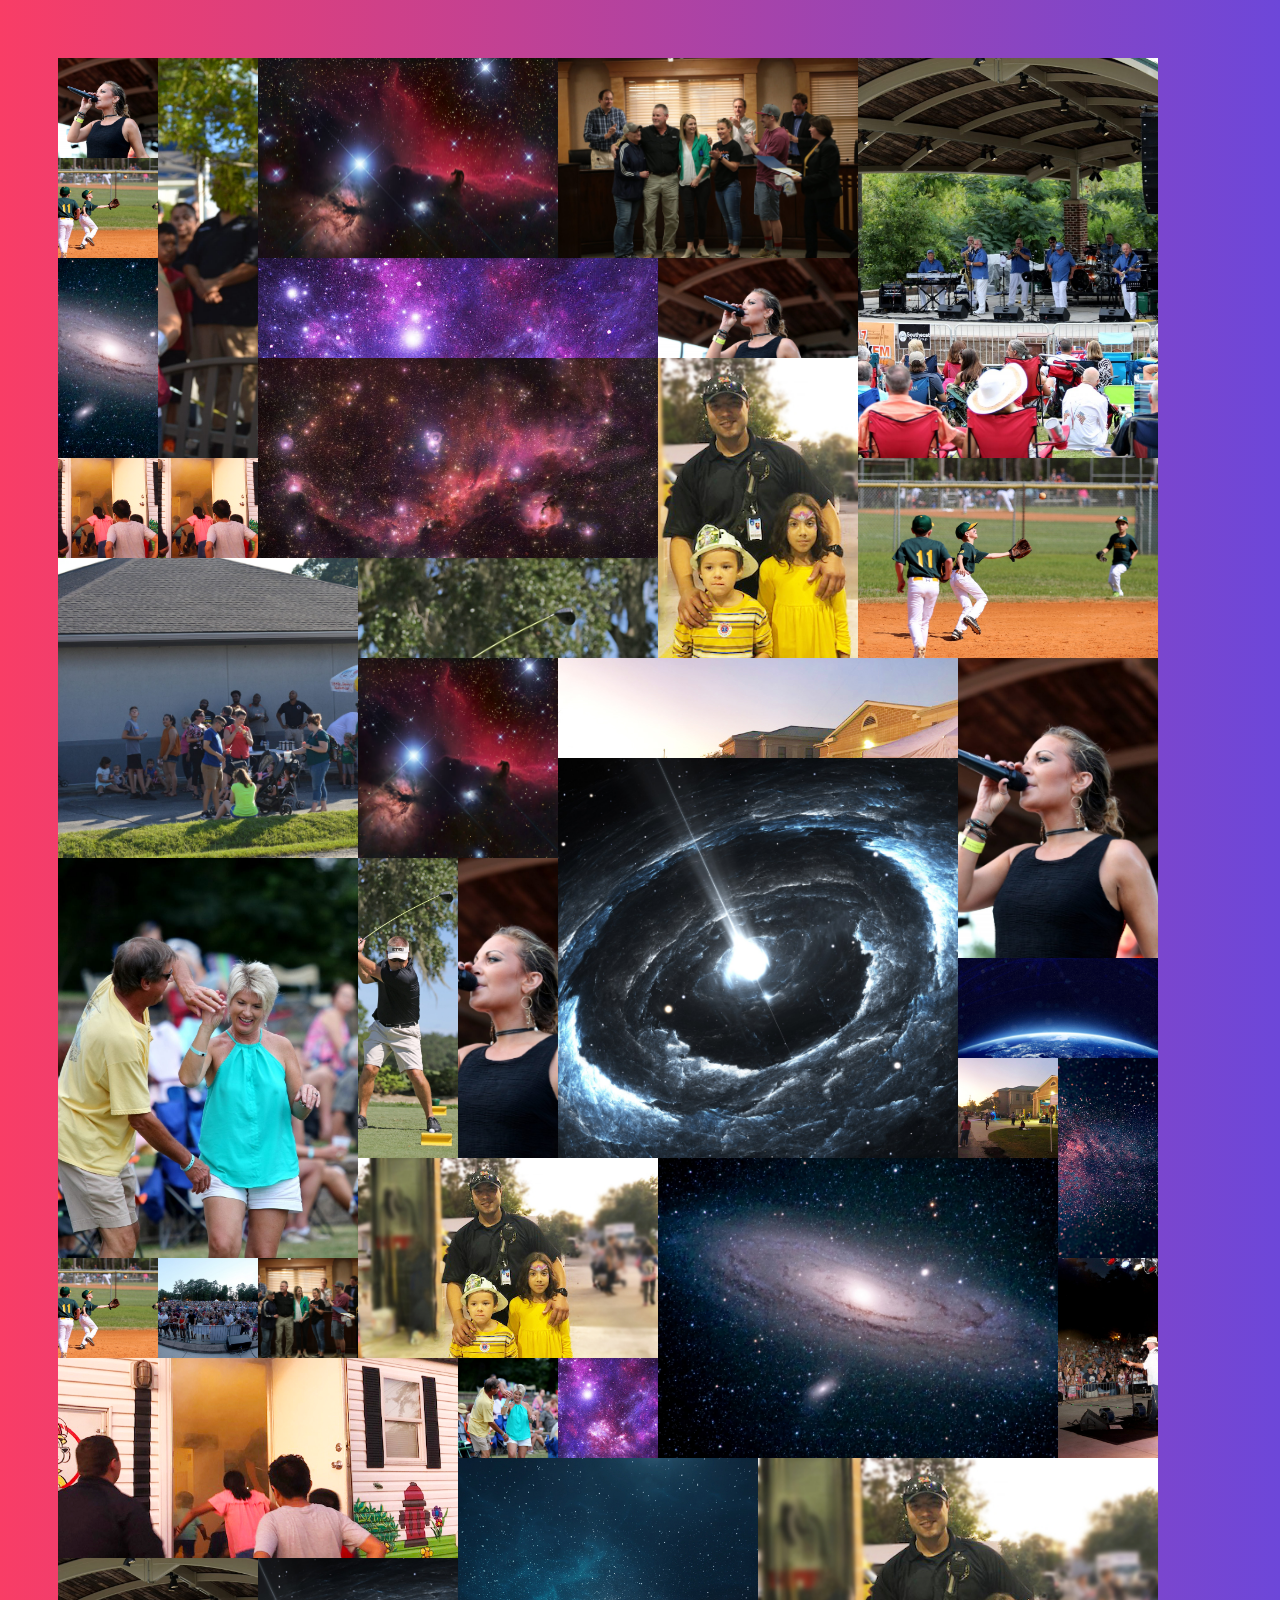
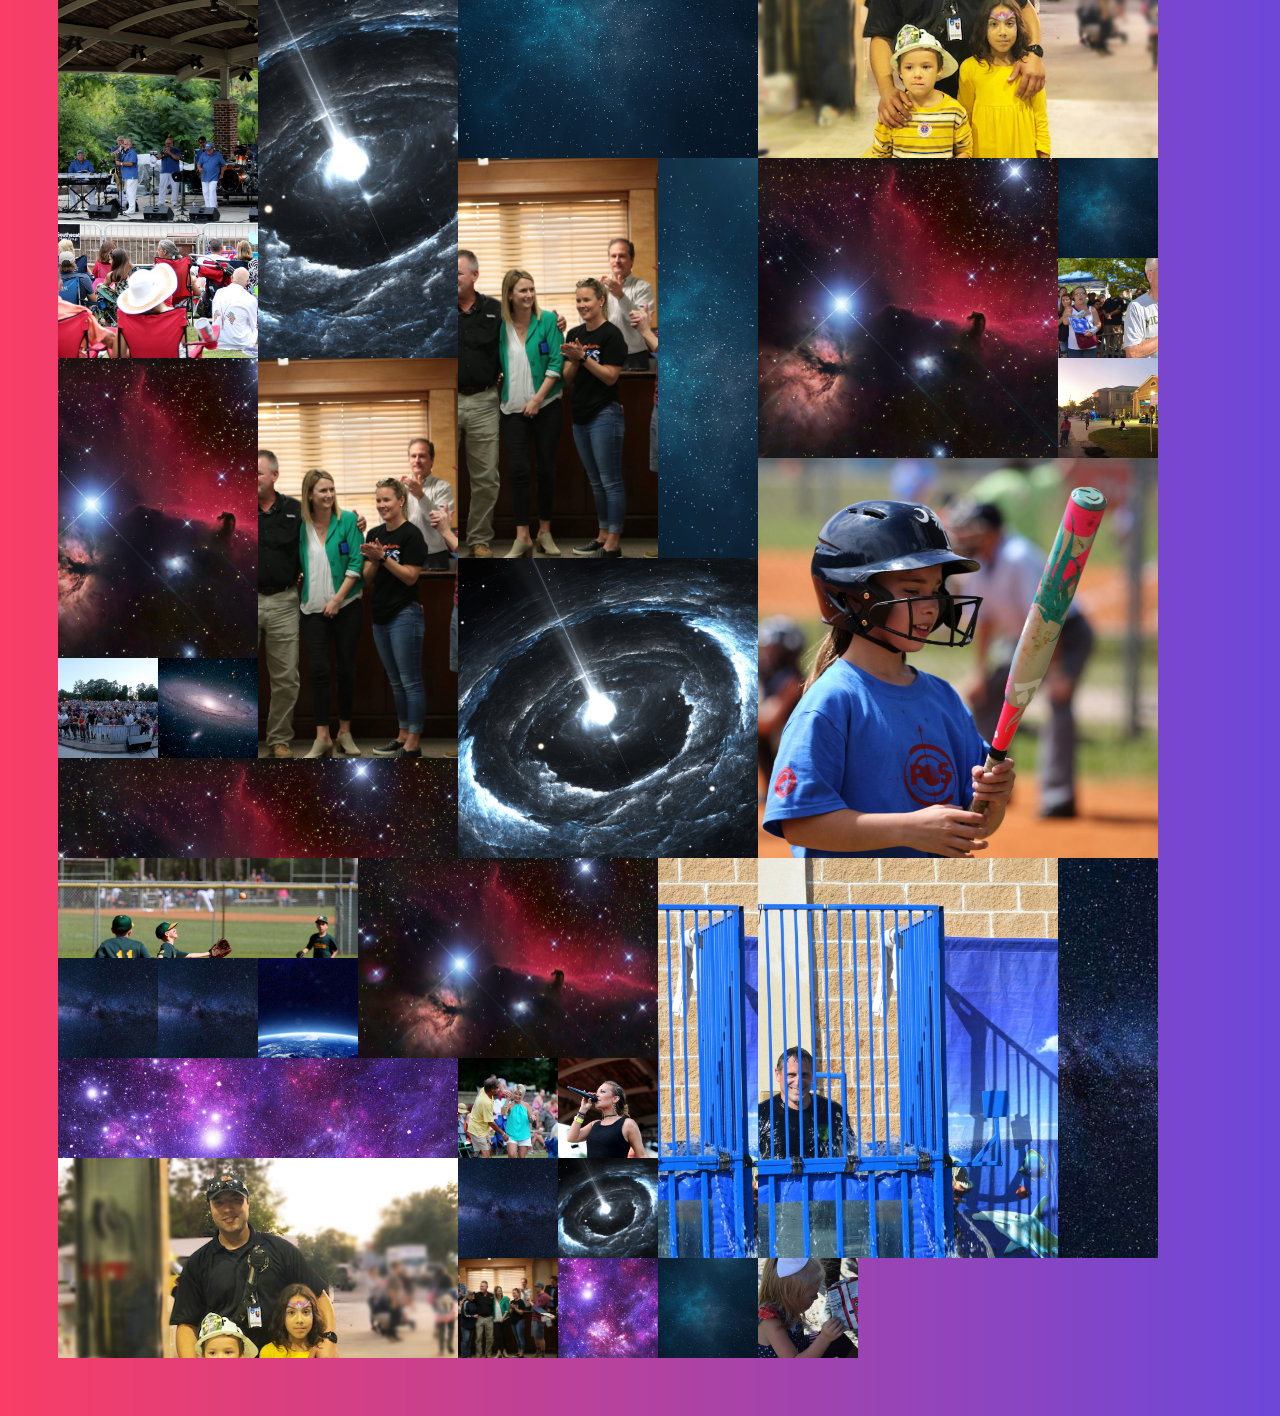
==== index.html @ e87b4d3b "Inital with placeholder images" ====
<!DOCTYPE html>
<html lang="en">

<head>
    <meta charset="UTF-8">
    <meta name="viewport" content="width=device-width, initial-scale=1.0">
    <meta http-equiv="X-UA-Compatible" content="ie=edge">
    <title>CSS Grid Image Gallery!</title>
</head>

<body>

    <div class="overlay">
        <div class="overlay-inner">
            <button class="close">× Close</button>
            <img>
        </div>
    </div>

    <section class="gallery">
    </section>


    <style>
        * {
            box-sizing: border-box;
        }

        body {
            padding: 50px;
            font-family: sans-serif;
            background: linear-gradient(to right, #F93D66, #6D47D9);
        }

        h1,
        h2,
        h3,
        h4,
        h5,
        h6 {
            margin: 0 0 5px 0;
        }

        p {
            margin: 0 0 20px 0;
        }

        .close {
            background: none;
            color: black;
            border: 0;
        }

        .gallery {
            display: grid;
            grid-template-columns: repeat(auto-fill, 100px);
            grid-auto-rows: 100px;
            grid-auto-flow: dense;
        }

        .item {
            display: grid;
            grid-template-columns: 1;
            grid-template-rows: 1;
            overflow: hidden;
        }

        .item img {
            grid-column: 1 / -1;
            grid-row: 1 / -1;
            width: 100%;
            height: 100%;
            object-fit: cover;
        }

        .item__overlay {
            background-color: #ffc60032;
            grid-column: 1 / -1;
            grid-row: 1 / -1;
            position: relative;
            display: grid;
            justify-items: center;
            align-items: center;
            transition: 0.2s;
            transform: translateY(100%);
        }

        .item__overlay button {
            background: none;
            border: 2px solid white;
            color: white;
            text-transform: uppercase;
            background: rgba(0, 0, 0, 0.1);
            padding: 5px;
        }

        .item:hover .item__overlay {
            transform: translateY(0);
        }

        .item.v2 {
            grid-row: span 2;
        }

        .item.v3 {
            grid-row: span 3;
        }

        .item.v4 {
            grid-row: span 4;
        }

        .item.h2 {
            grid-column: span 2;
        }

        .item.h3 {
            grid-column: span 3;
        }

        .item.h4 {
            grid-column: span 4;
        }

        .overlay {
            position: fixed;
            background: rgba(0, 0, 0, 0.7);
            top: 0;
            right: 0;
            bottom: 0;
            left: 0;
            display: none;
            z-index: 2;
        }

        .overlay.open {
            display: grid;
            align-self: center;
            justify-items: center;
        }

        .overlay-inner {
            background: white;
            width: 700px;
            padding: 20px;
        }

        .overlay img {
            width: 100%;
        }
    </style>

    <script>
        const gallery = document.querySelector('.gallery');
        const overlay = document.querySelector('.overlay');
        const overlayImage = overlay.querySelector('img');
        const overlayClose = overlay.querySelector('.close');

        function generateHTML([h, v]) {
            return `
        <div class="item h${h} v${v}">
            <img src="images/${randomNumber(26)}.jpg">
            <div class="item__overlay">
              <button>View →</button>
              </div>
          </div>
      `;
        }

        function randomNumber(limit) {
            return Math.floor(Math.random() * limit) + 1;
        }

        function handleClick(e) {
            const src = e.currentTarget.querySelector('img').src;
            overlayImage.src = src;
            overlay.classList.add('open');
        }


        function close() {
            overlay.classList.remove('open');
        }


        const digits = Array.from({
            length: 50
        }, () => [randomNumber(4), randomNumber(4)]).concat([
            [1, 1],
            [1, 1],
            [1, 1],
            [1, 1],
            [1, 1],
            [1, 1],
            [1, 1],
            [1, 1],
            [1, 1],
            [1, 1],
            [1, 1],
            [1, 1],
            [1, 1],
            [1, 1],
            [1, 1],
            [1, 1],
            [1, 1],
            [1, 1],
            [1, 1],
            [1, 1]
        ]);

        const html = digits.map(generateHTML).join('');
        gallery.innerHTML = html;

        const items = document.querySelectorAll('.item');

        items.forEach(item => item.addEventListener('click', handleClick));

        overlayClose.addEventListener('click', close);
    </script>
</body>

</html>
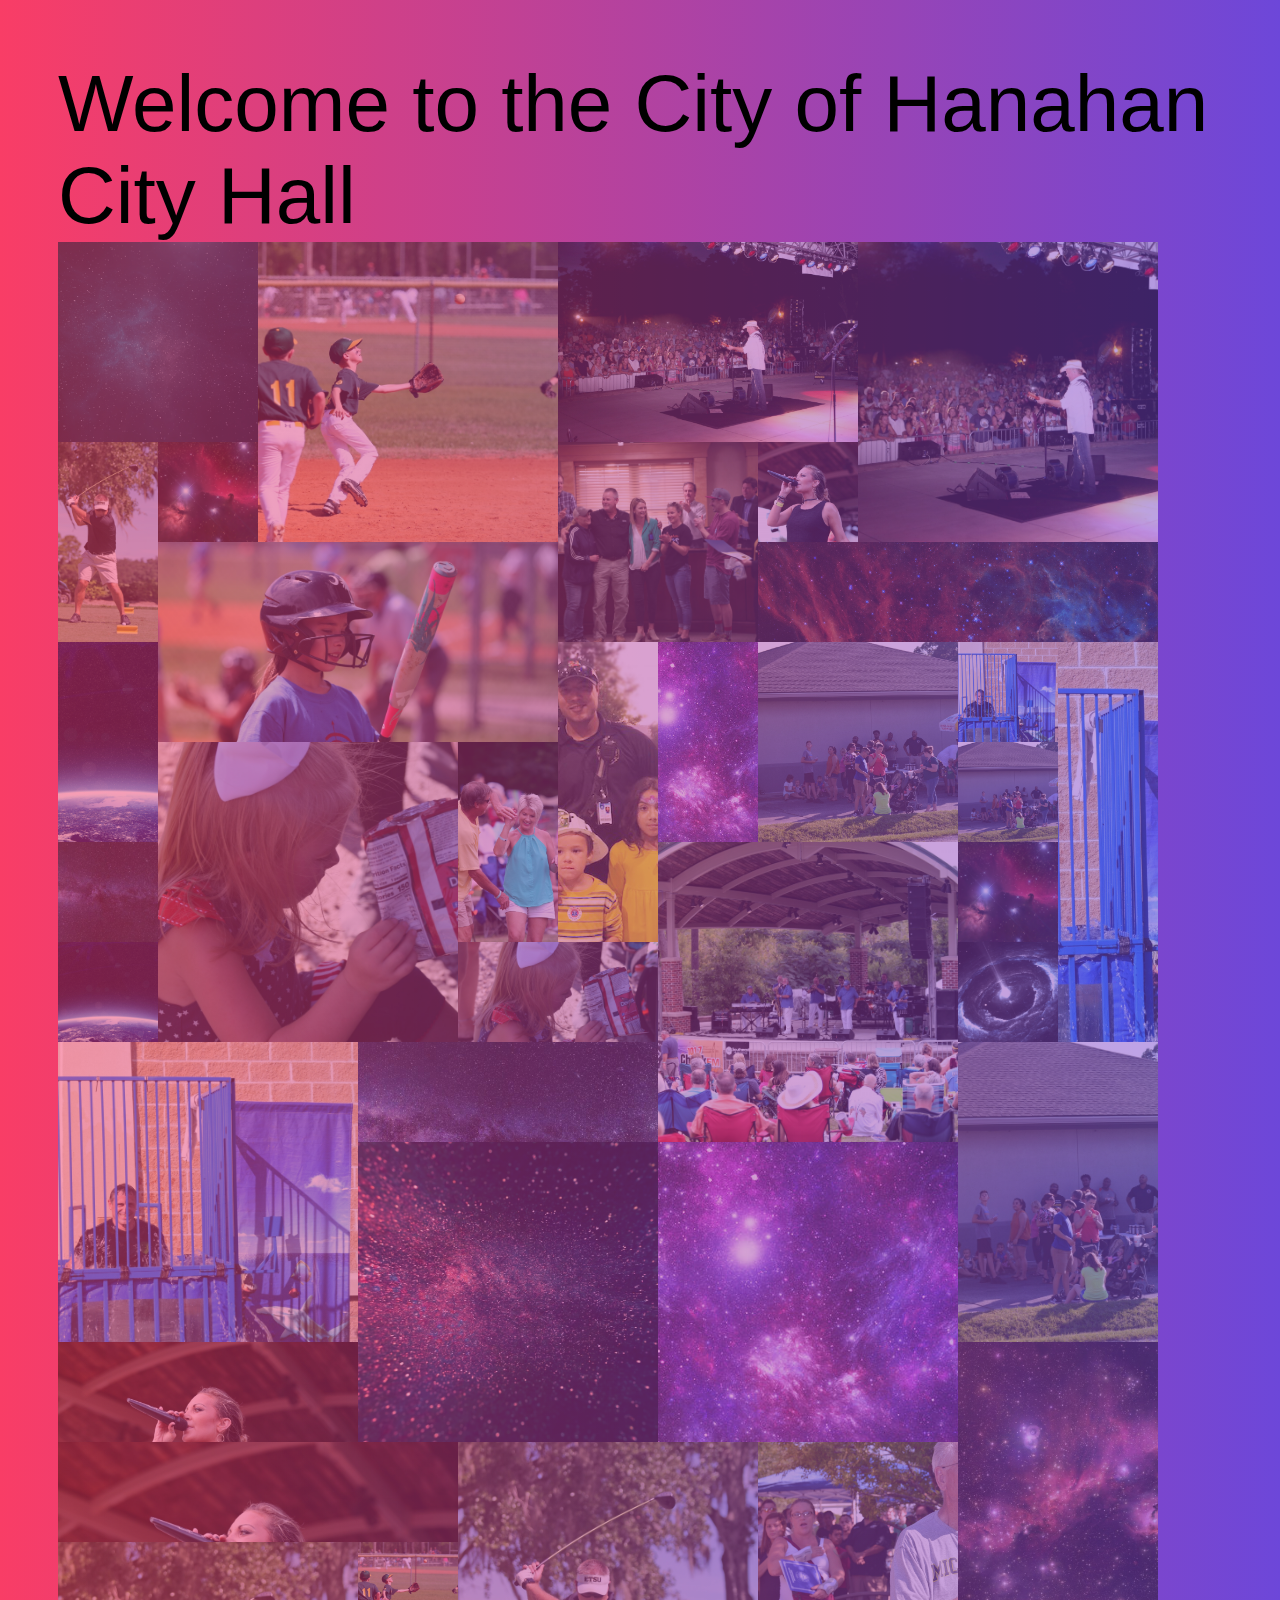
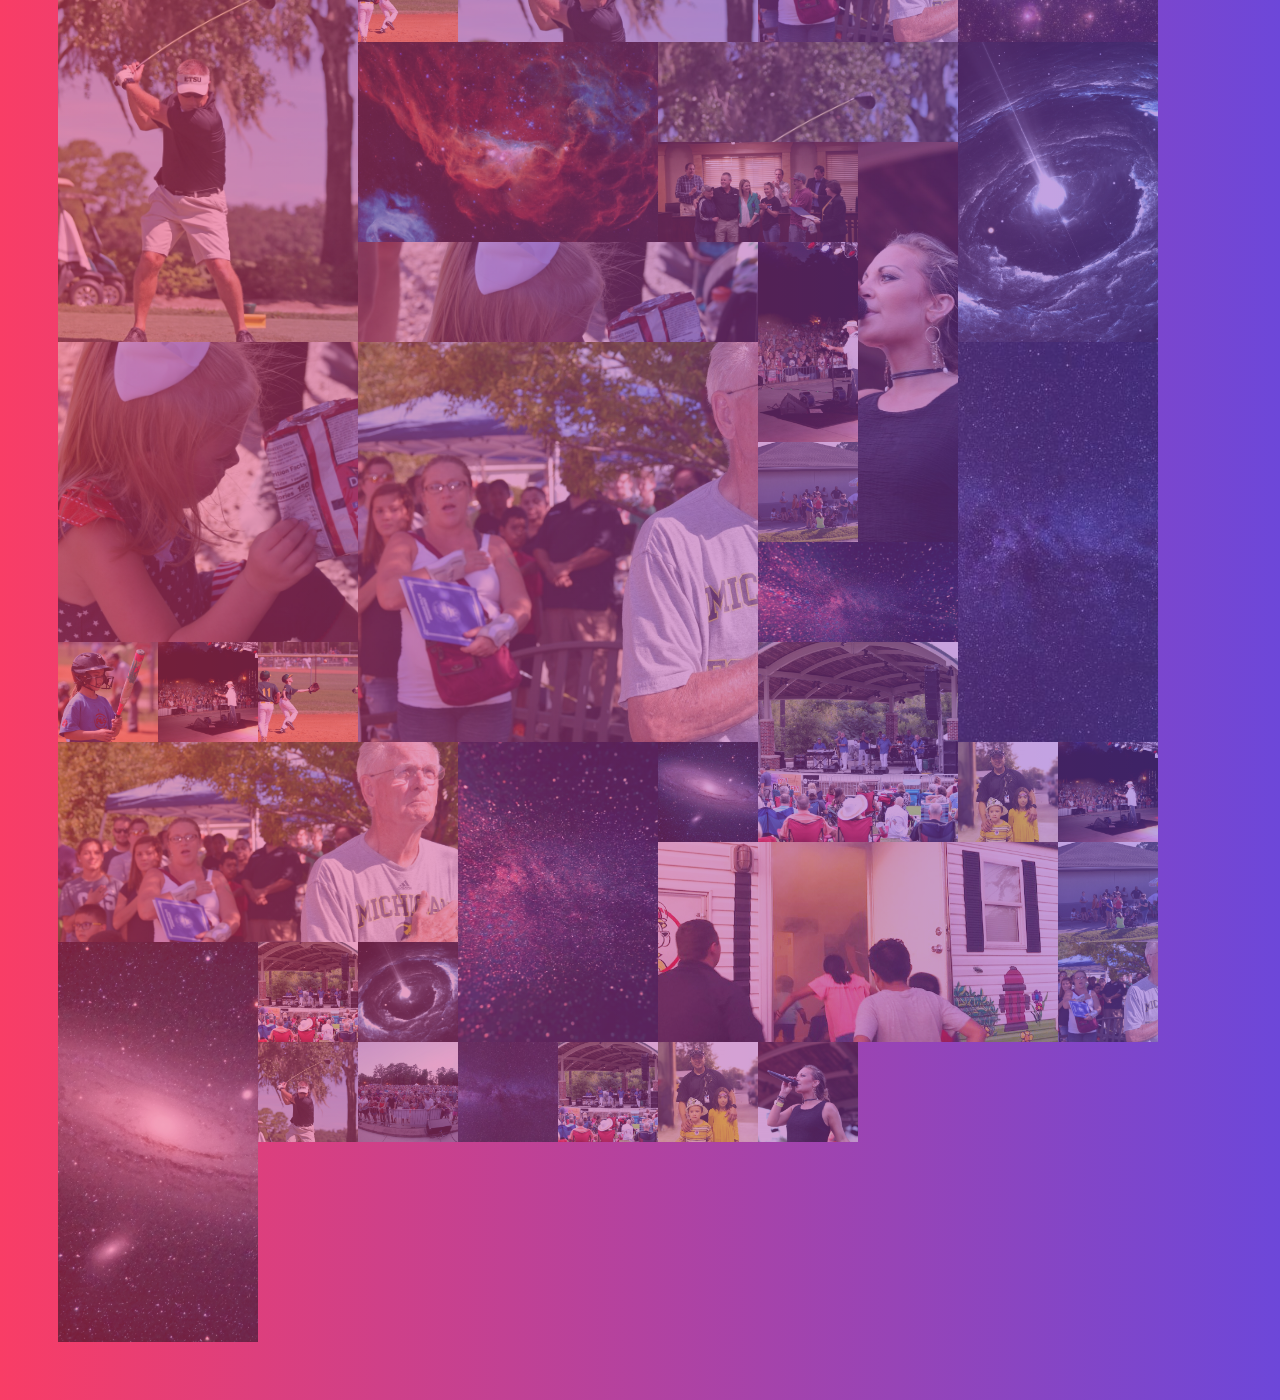
==== commit 4c62d2ee: "widget code started but is super ugly" ====
--- a/index.html
+++ b/index.html
@@ -9,12 +9,15 @@
 </head>
 
 <body>
-
+    <div class="welcome">
+        Welcome to the City of Hanahan City Hall
+    </div>
     <div class="overlay">
         <div class="overlay-inner">
             <button class="close">× Close</button>
             <img>
         </div>
+
     </div>
 
     <section class="gallery">
@@ -54,6 +57,7 @@
         .gallery {
             display: grid;
             grid-template-columns: repeat(auto-fill, 100px);
+            grid-template-rows: 1fr;
             grid-auto-rows: 100px;
             grid-auto-flow: dense;
         }
@@ -71,6 +75,7 @@
             width: 100%;
             height: 100%;
             object-fit: cover;
+            opacity: 0.5;
         }
 
         .item__overlay {
@@ -148,6 +153,16 @@
         .overlay img {
             width: 100%;
         }
+
+        .welcome {
+            display: grid;
+            grid-template-columns: 1fr;
+            column-span: 1 / -1;
+            font-size: 80px;
+            font-family: sans-serif;
+            align-self: center;
+            justify-items: center;
+        }
     </style>
 
     <script>
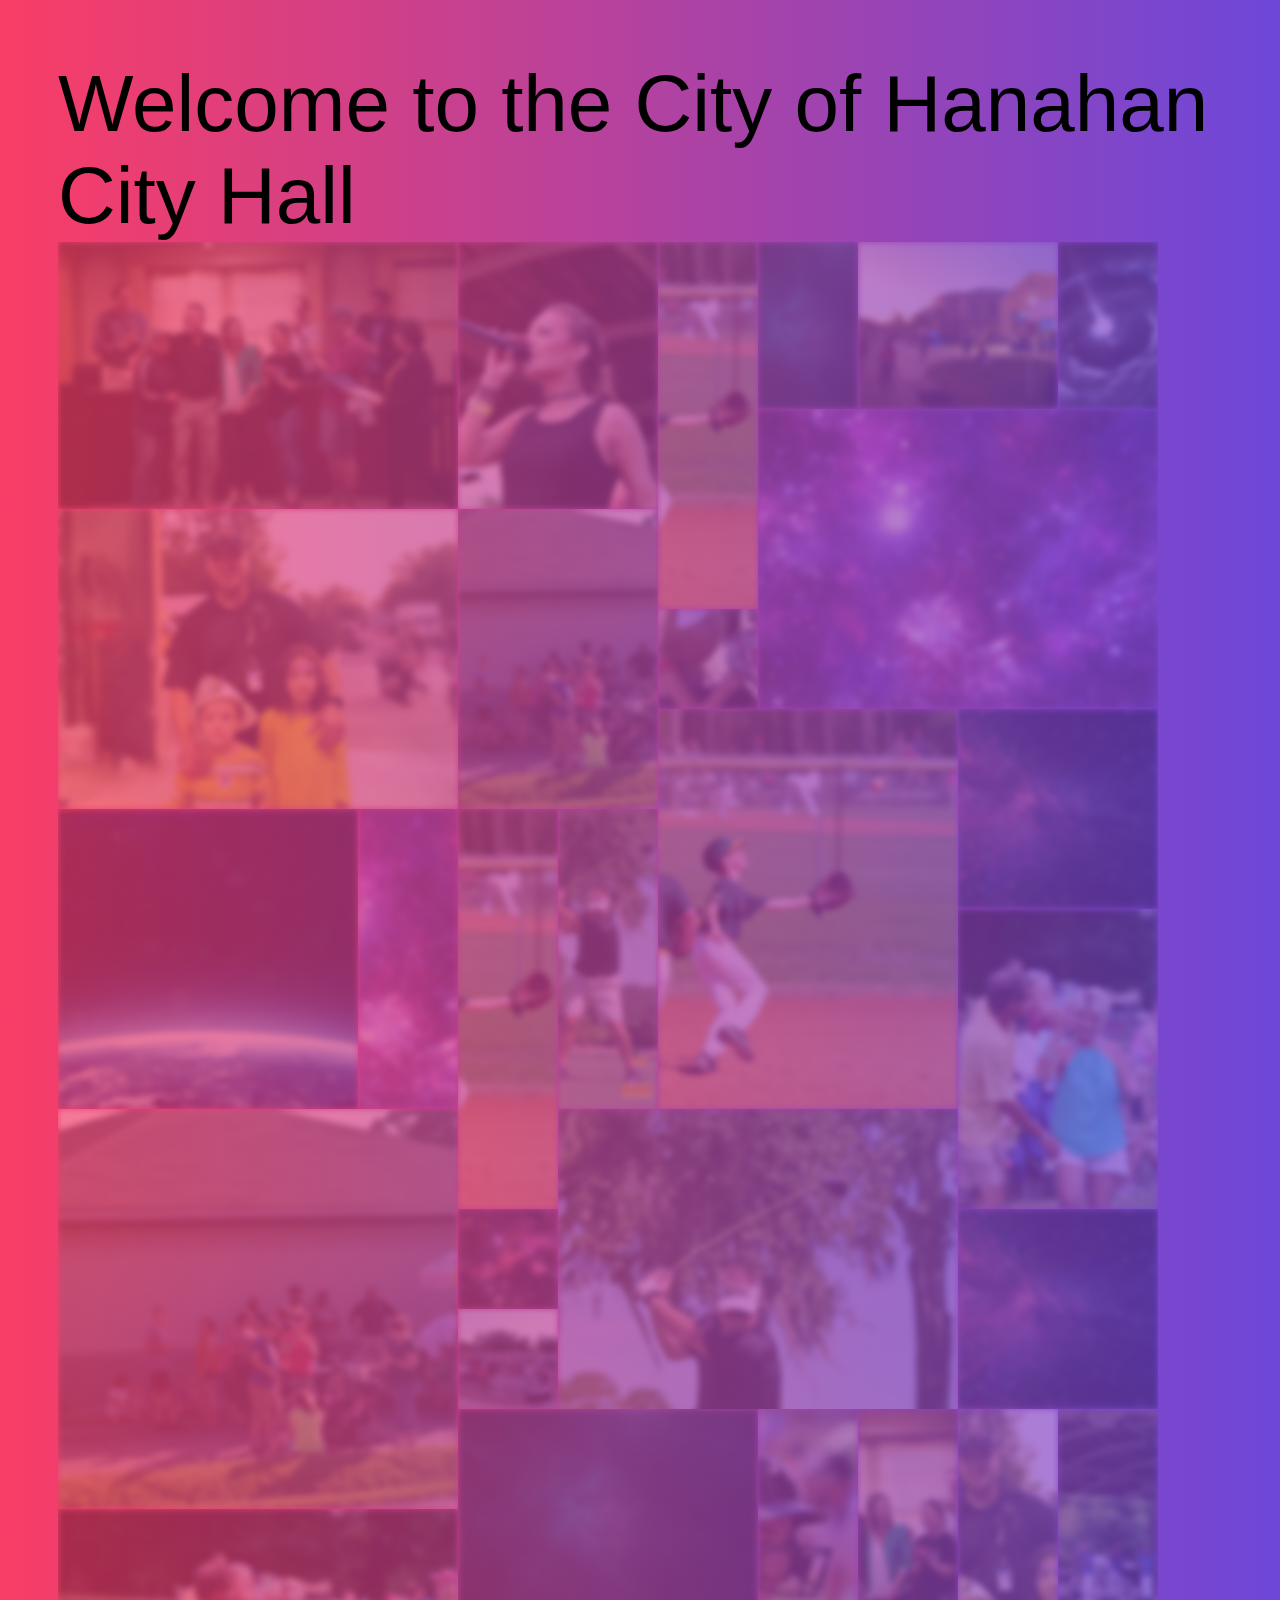
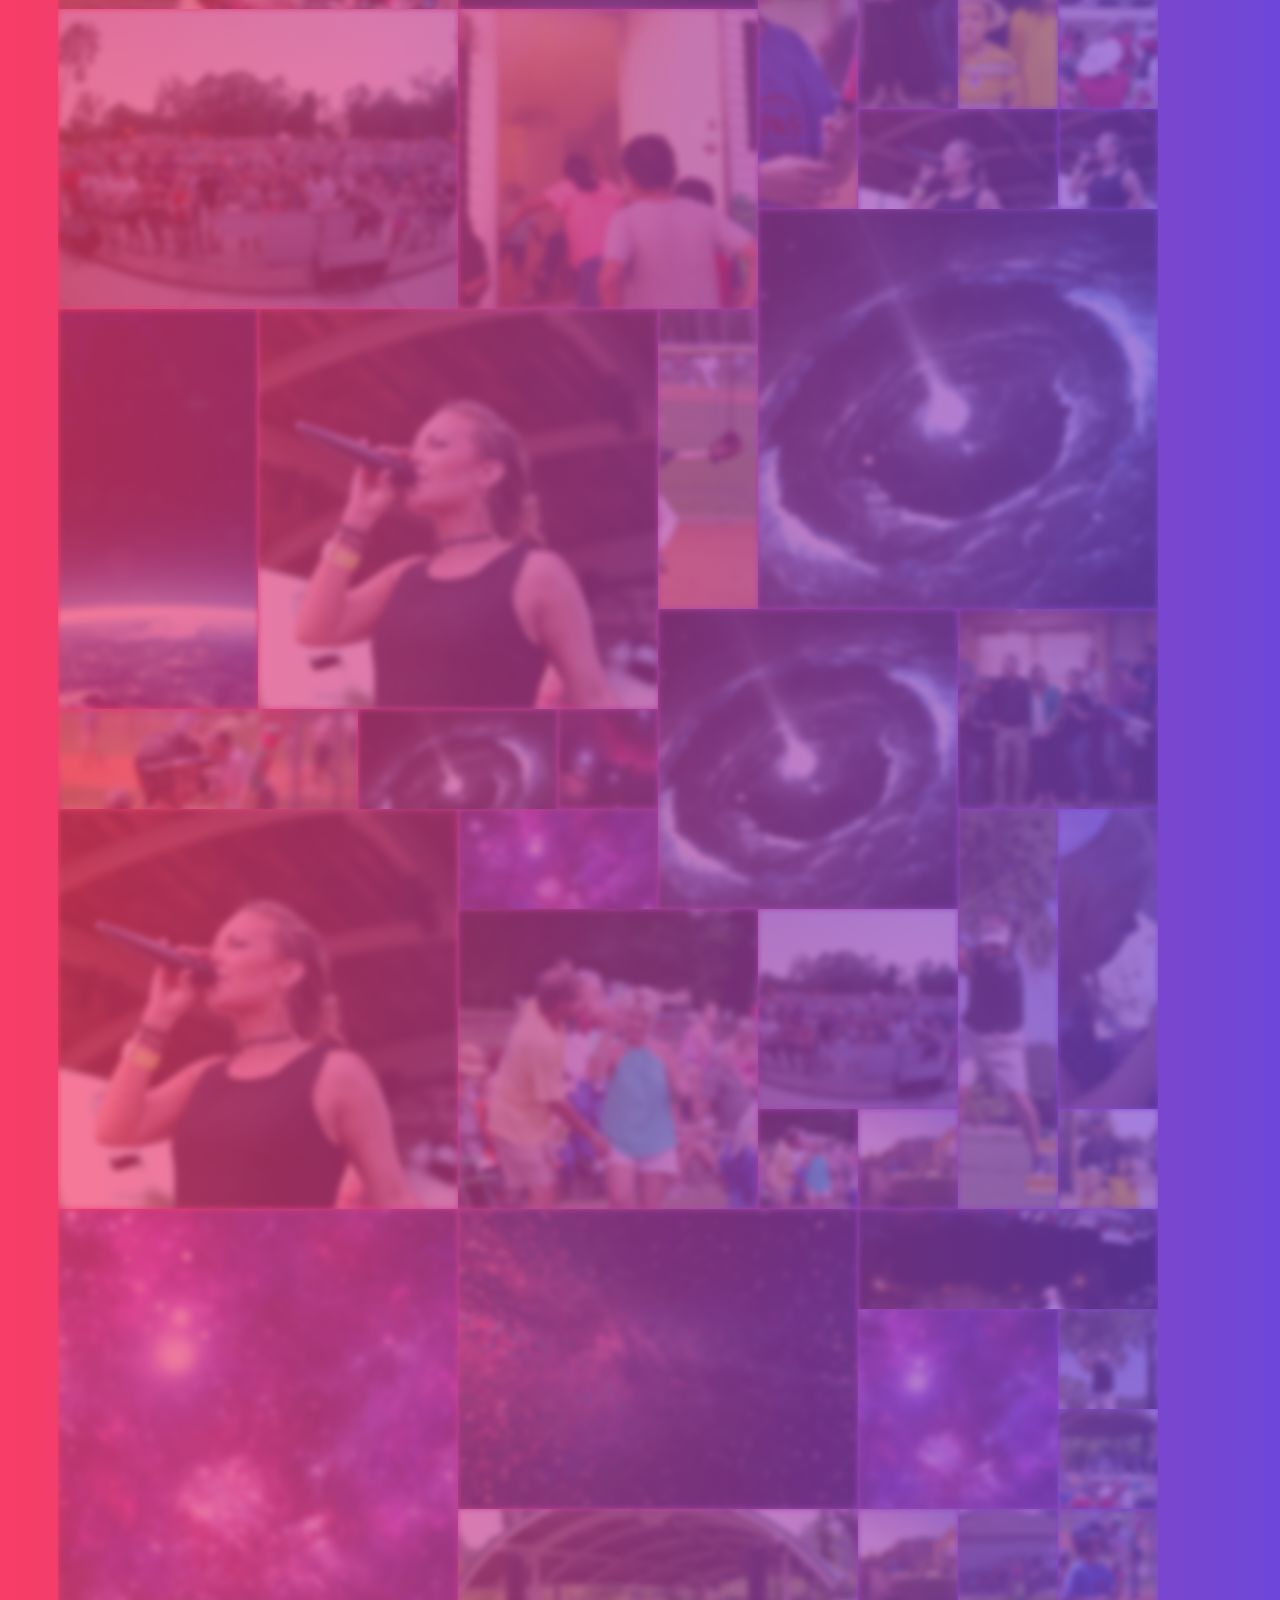
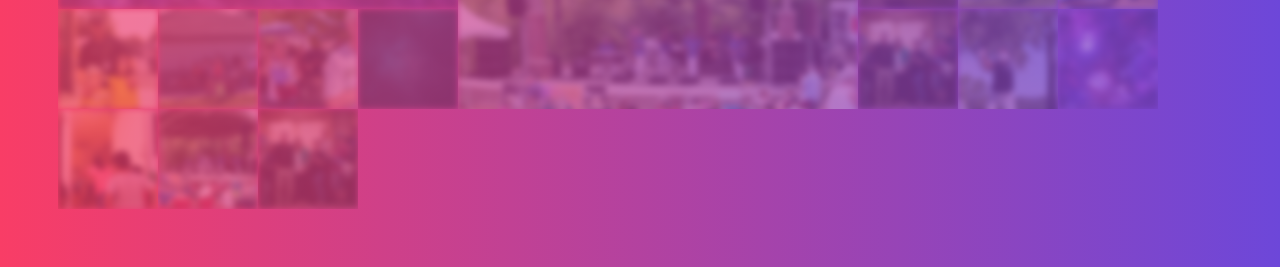
==== commit 614a8be6: "blur added to images" ====
--- a/index.html
+++ b/index.html
@@ -75,7 +75,8 @@
             width: 100%;
             height: 100%;
             object-fit: cover;
-            opacity: 0.5;
+            opacity: 0.3;
+            filter: blur(3px);
         }
 
         .item__overlay {
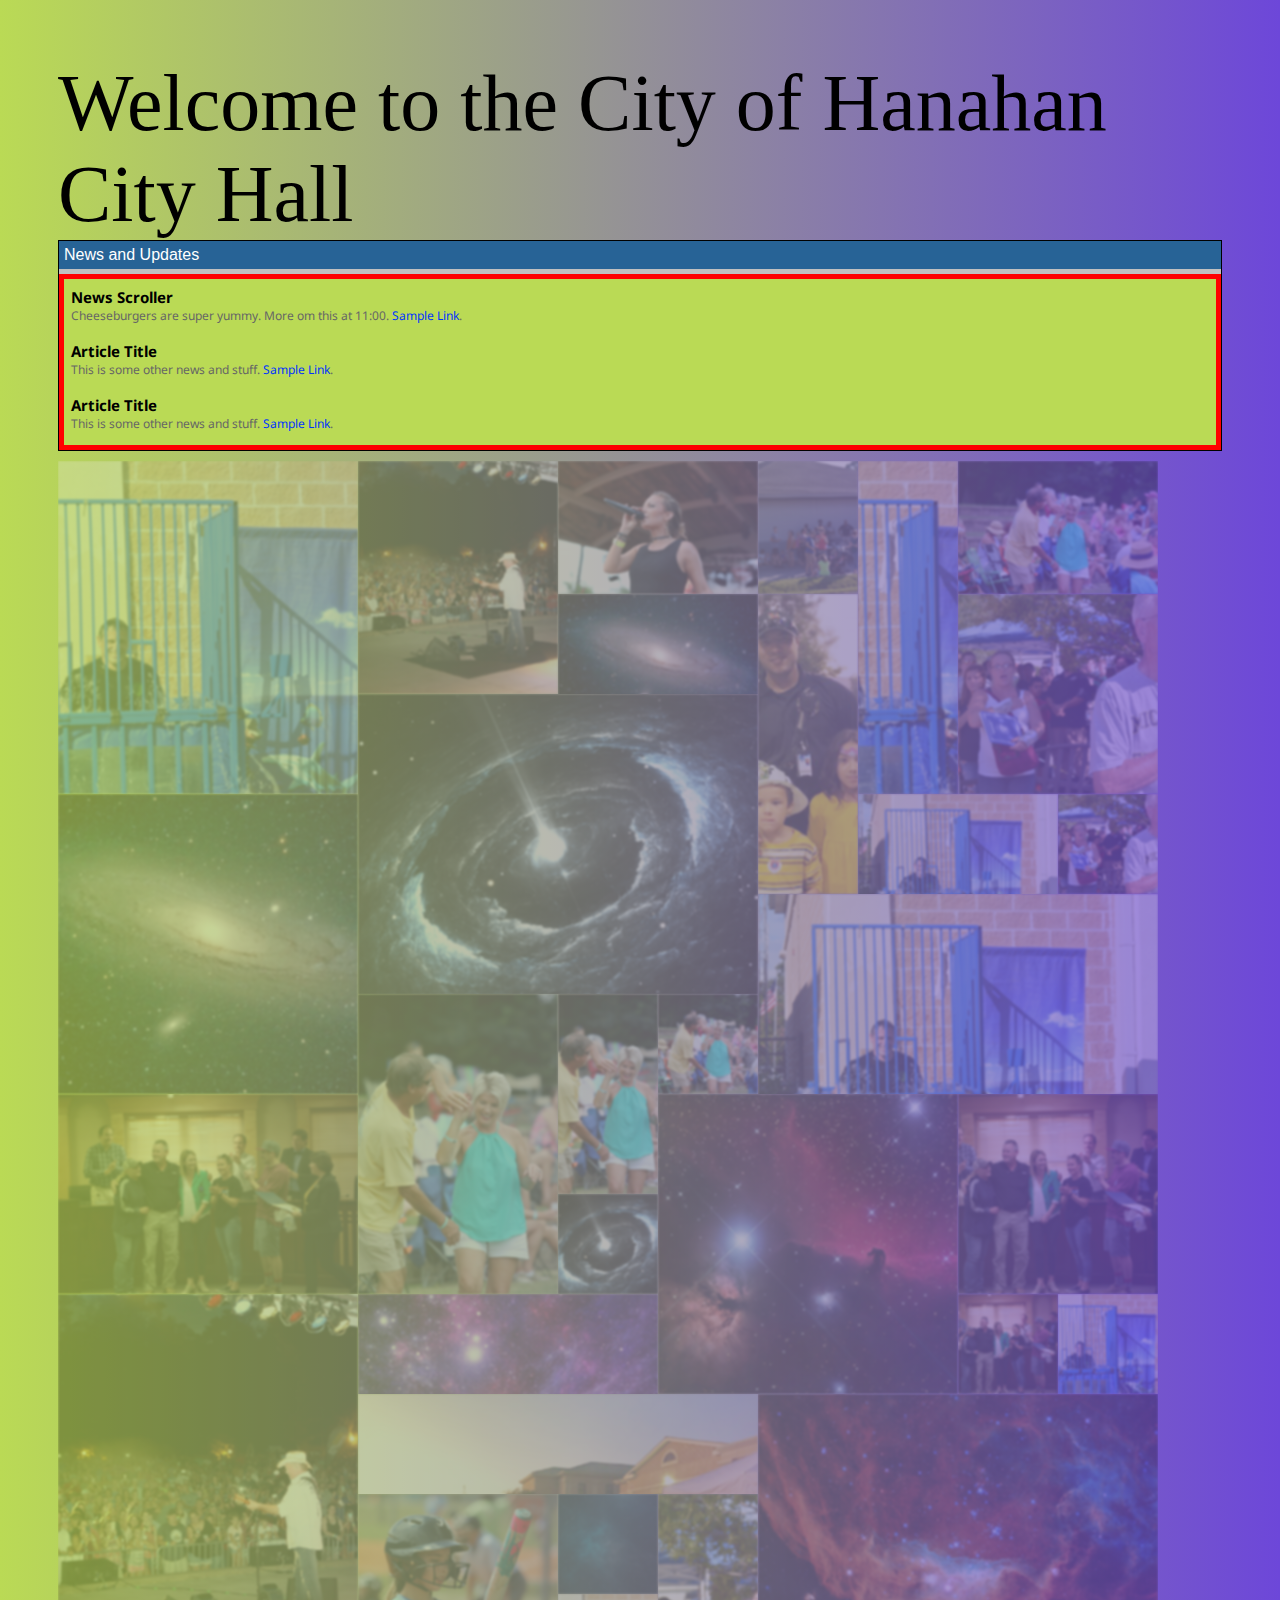
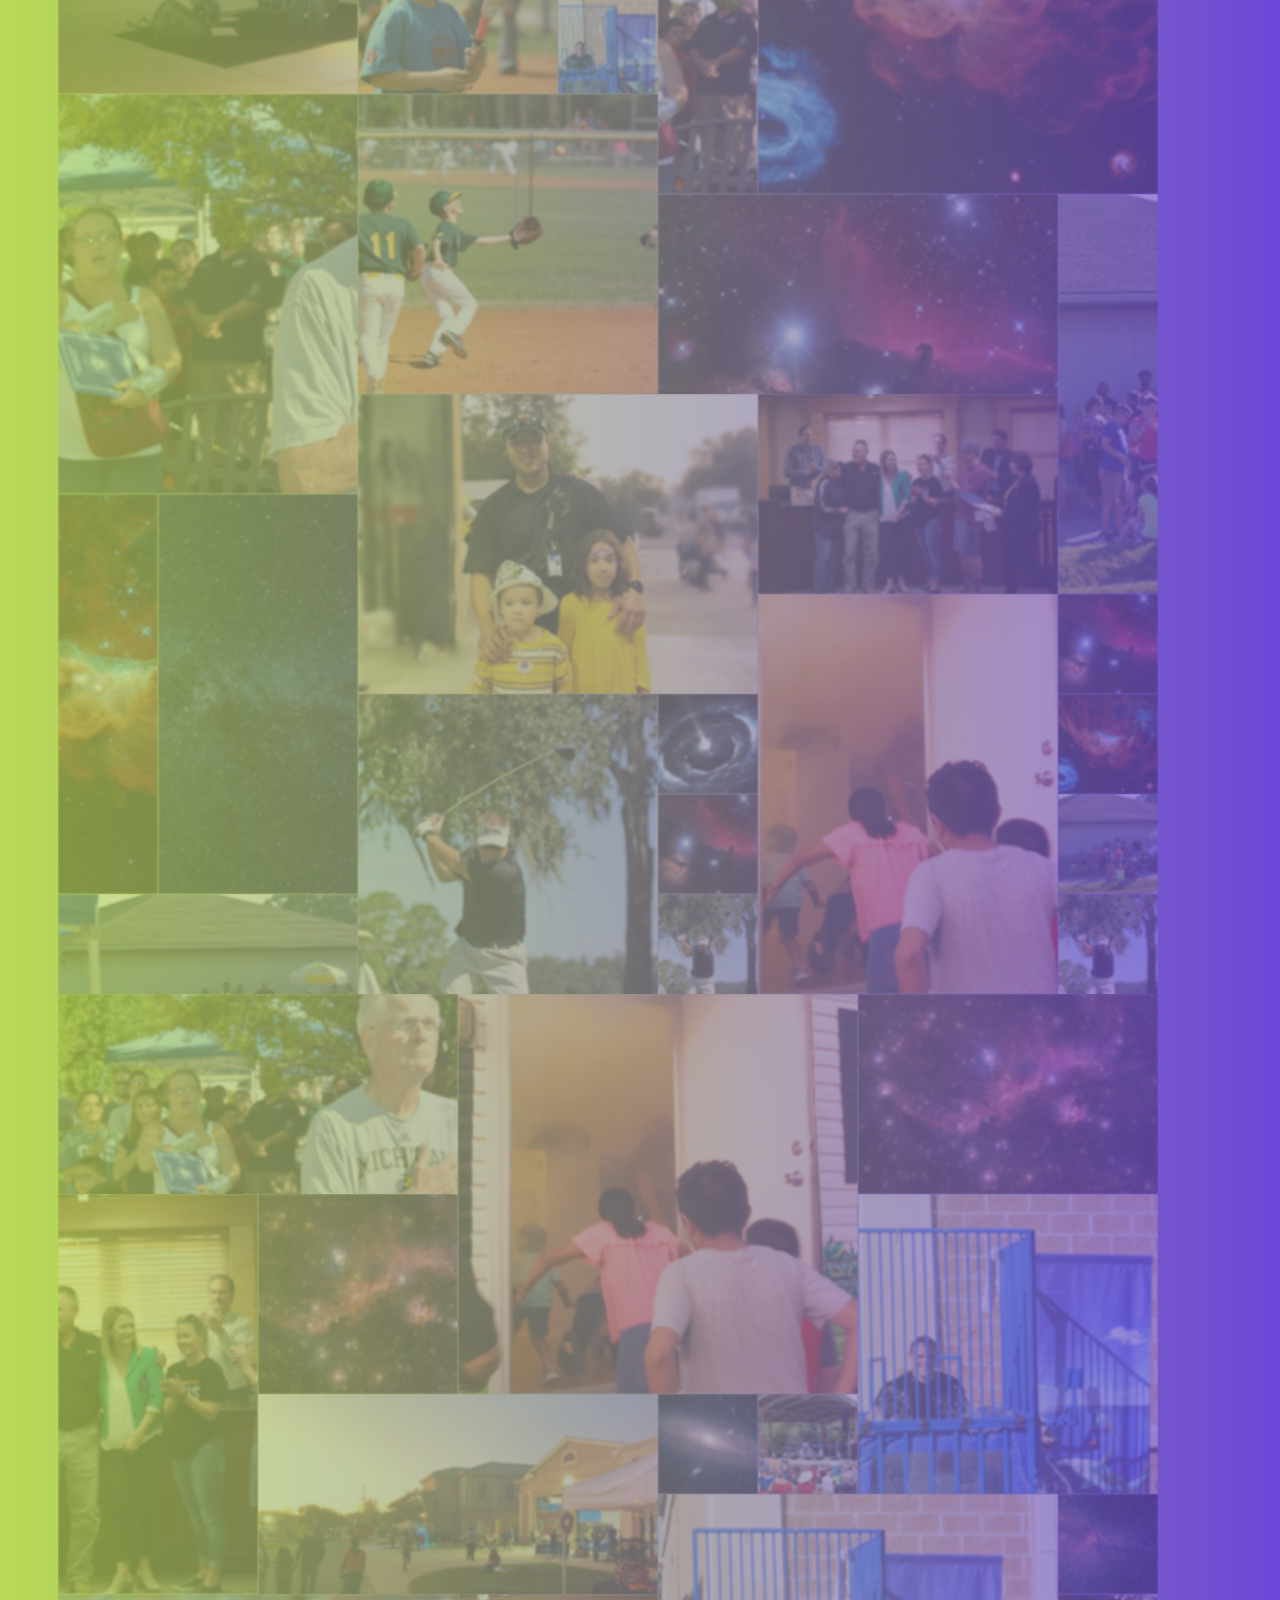
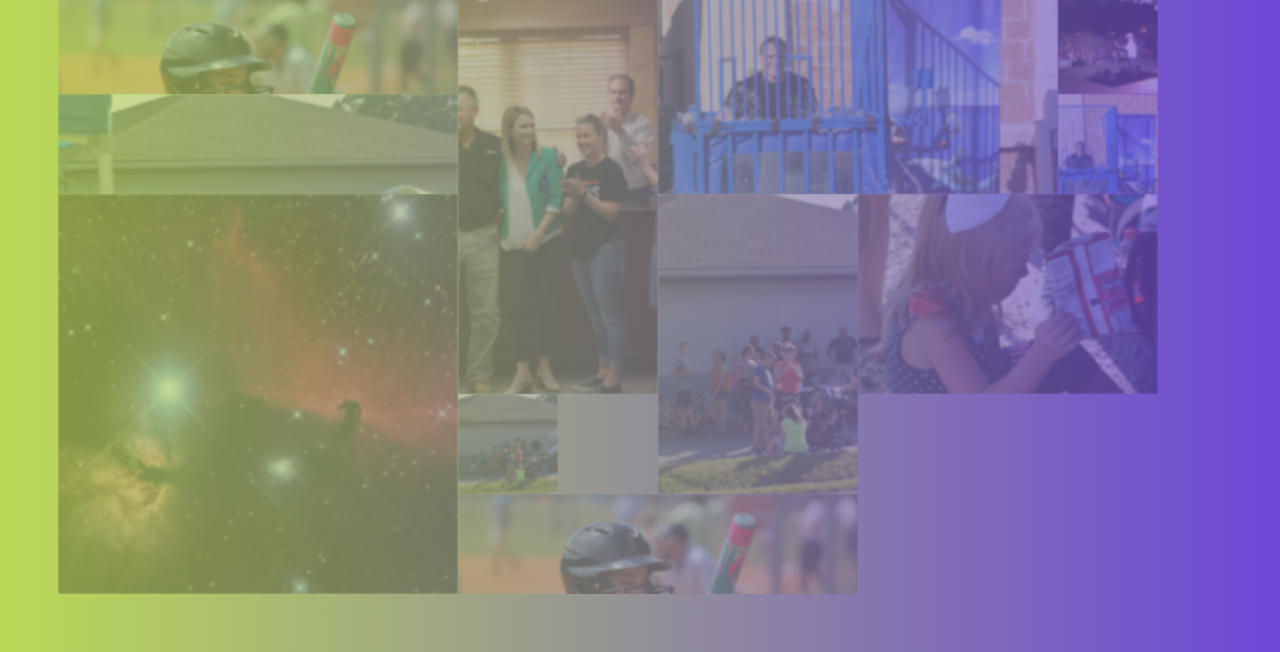
==== commit 881e9050: "created rss feed" ====
--- a/index.html
+++ b/index.html
@@ -6,6 +6,8 @@
     <meta name="viewport" content="width=device-width, initial-scale=1.0">
     <meta http-equiv="X-UA-Compatible" content="ie=edge">
     <title>CSS Grid Image Gallery!</title>
+    <link rel="stylesheet" href="news_scroll.css" type="text/css">
+
 </head>
 
 <body>
@@ -19,8 +21,15 @@
         </div>
 
     </div>
-
+    <div id="news_iframe_scroll" class="news_iframe_scroll">
+        <div class="news_scroll-title">
+            News and Updates<br>
+        </div>
+        <iframe name="NewsIFrame" src="news_scroll.html" frameborder="0" scrolling="no"
+            allowtransparency="true"></iframe>
+    </div>
     <section class="gallery">
+
     </section>
 
 
@@ -30,9 +39,10 @@
         }
 
         body {
+            display: grid;
             padding: 50px;
             font-family: sans-serif;
-            background: linear-gradient(to right, #F93D66, #6D47D9);
+            background: linear-gradient(to right, #bada55, #6D47D9);
         }
 
         h1,
@@ -76,7 +86,7 @@
             height: 100%;
             object-fit: cover;
             opacity: 0.3;
-            filter: blur(3px);
+            filter: blur(1px);
         }
 
         .item__overlay {
@@ -160,9 +170,17 @@
             grid-template-columns: 1fr;
             column-span: 1 / -1;
             font-size: 80px;
-            font-family: sans-serif;
+            font-family: cursive;
             align-self: center;
             justify-items: center;
+        }
+
+        .news_iframe_scroll {
+            display: grid;
+            grid-column: span 4;
+            background: #bada55;
+            grid-auto-flow: columns;
+
         }
     </style>
 
--- a/news_scroll.css
+++ b/news_scroll.css
@@ -0,0 +1,97 @@
+/* IMPORT GOOGLE FONTS */
+
+@import url(https://fonts.googleapis.com/css?family=Droid+Sans:400,700);
+
+
+
+
+/* NEWS FRAME AREA TOP LEVEL PAGE - WIDTH ADDS BORDER */
+
+#news_iframe_scroll {
+	width: 100%;
+	/* max-width: 250px; */
+	min-width: 200px;
+	margin: 0px auto 10px auto;
+	border: #000000 1px solid;
+	-moz-box-sizing: border-box;
+	-webkit-box-sizing: border-box;
+	box-sizing: border-box;
+}
+
+#news_iframe_scroll iframe {
+	width: 100%;
+	height: 176px;
+	/* IF YOU EDIT HEIGHT EDIT THE SCROLLING SCRIPT HEIGHT!!!! */
+	display: grid;
+	margin: 0px;
+	padding: 0px;
+	overflow: hidden;
+	border: red solid 5px;
+	background: transparent;
+}
+
+.news_scroll-title {
+	color: #FFFFFF;
+	font: inherit;
+	text-align: left;
+	background-color: #276396;
+	padding: 5px 5px 5px 5px;
+	border-bottom: #C0C0C0 5px solid;
+}
+
+
+
+
+/* EMBEDDED NEWS PAGE BODY */
+
+/* #NewsDiv	{ position: absolute; left: 0; top: 0px; width: 100%; } */
+/* #NewsDiv {
+	display: grid;
+	grid-column: span 4;
+	grid-row: span 3;
+} */
+
+body.news-scroll {
+	background-color: #bada55;
+	margin: 0;
+	padding: 0;
+	border: 0;
+}
+
+/* FONTS & PADDING */
+
+.scroll-text-if {
+	color: #666666;
+	font: normal 12px "Droid Sans", arial, sans-serif;
+	text-align: left;
+	padding: 8px 7px 0px 7px;
+}
+
+.scroll-title-if {
+	color: #000000;
+	font: bold 15px "Droid Sans", arial, sans-serif;
+	text-align: left;
+	border-bottom: #666666 0px solid;
+}
+
+/* EMBEDDED NEWS PAGE LINK COLORS */
+
+.news-scroll a:link {
+	color: #0033FF;
+	text-decoration: none;
+}
+
+.news-scroll a:visited {
+	color: #6633FF;
+	text-decoration: none;
+}
+
+.news-scroll a:active {
+	color: #0033FF;
+	text-decoration: none;
+}
+
+.news-scroll a:hover {
+	color: #6699FF;
+	text-decoration: underline;
+}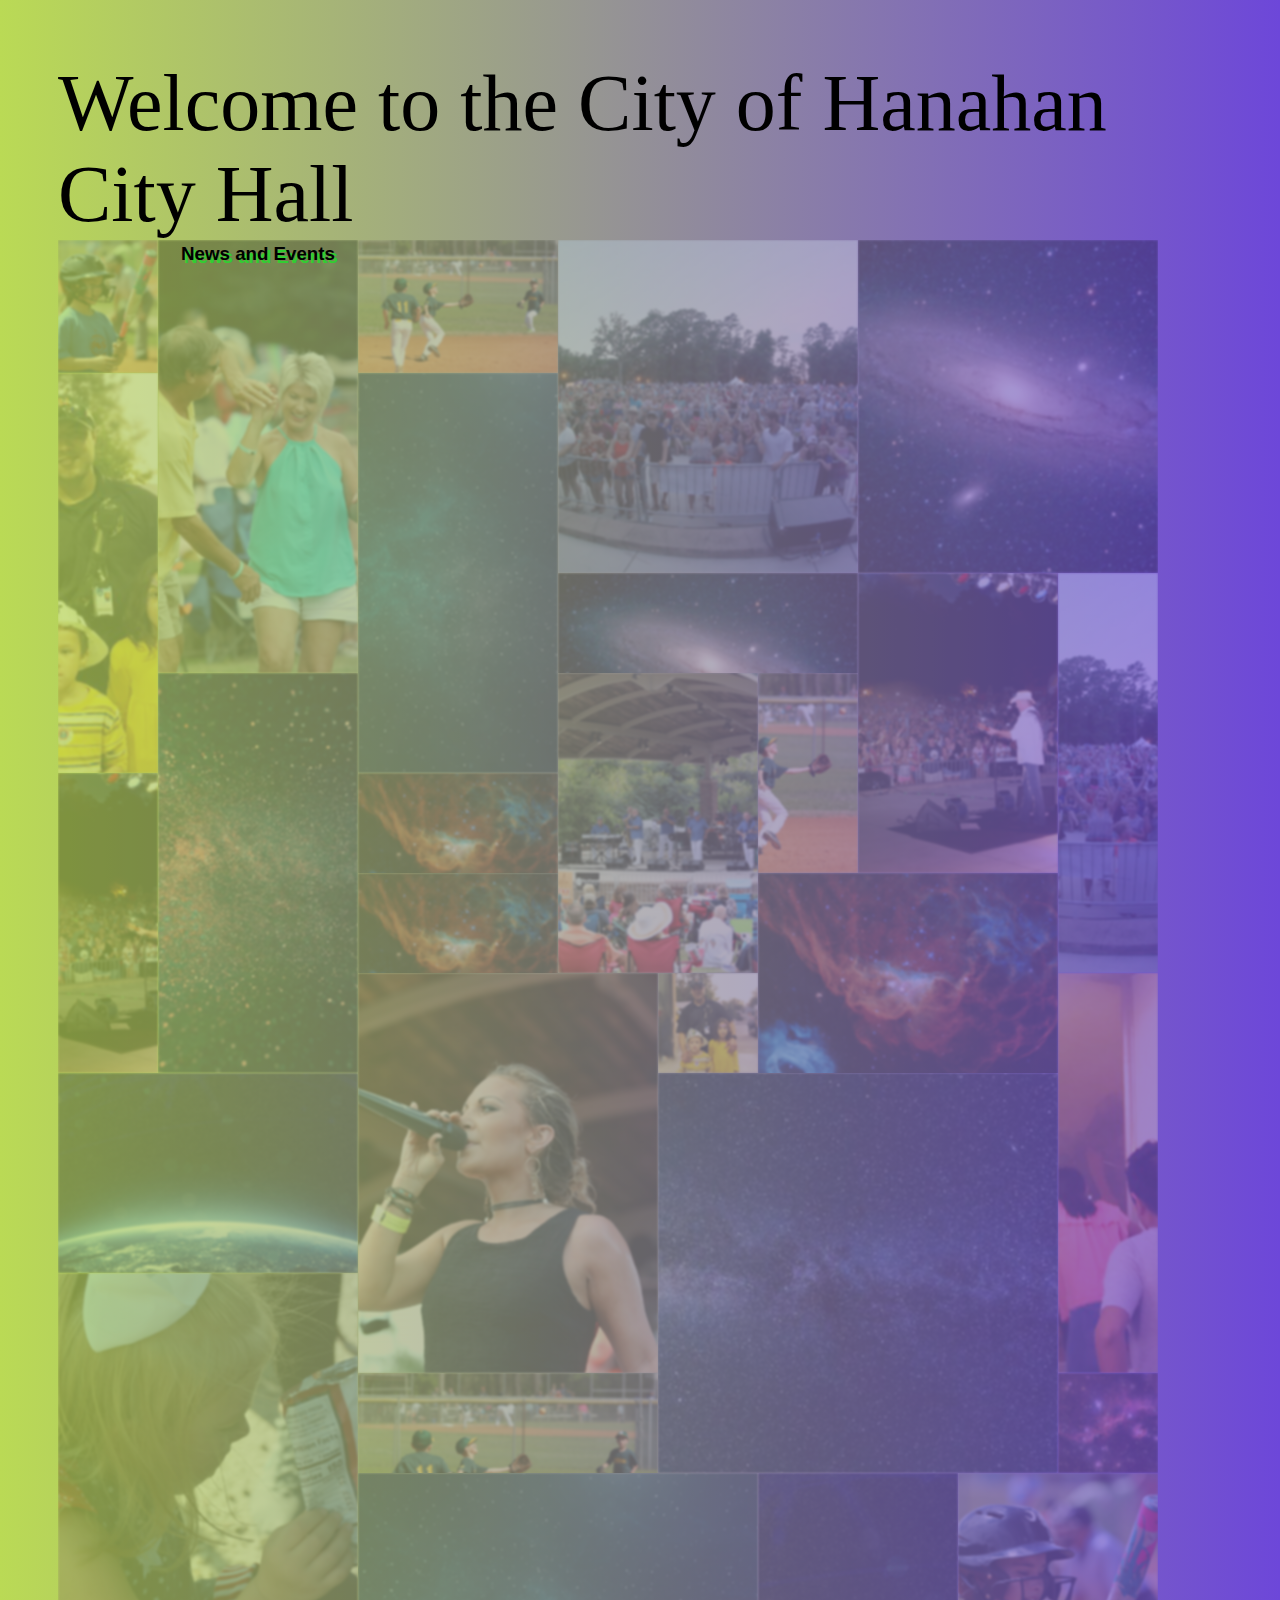
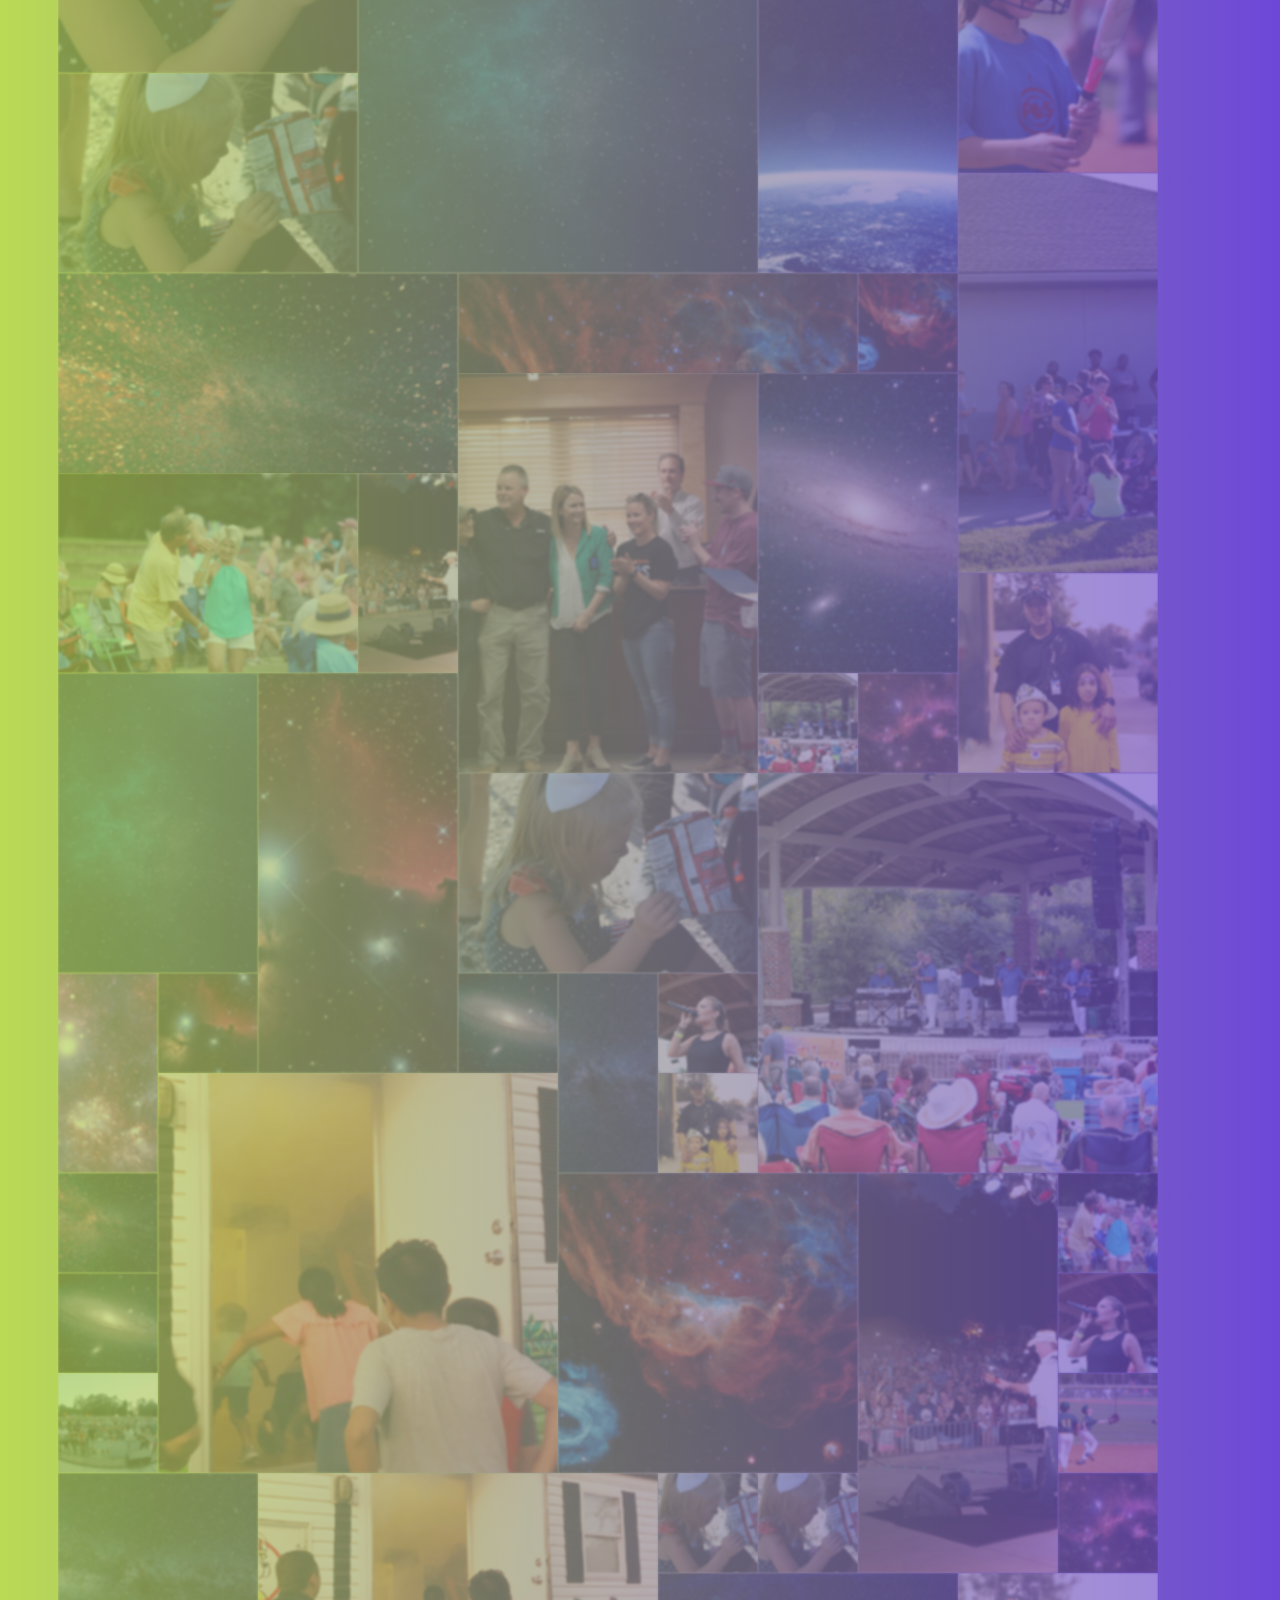
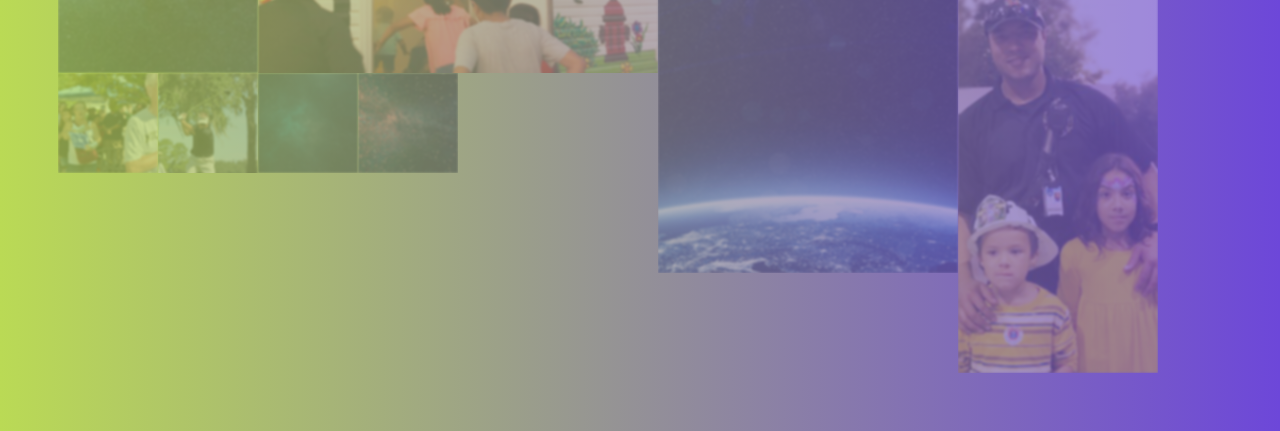
==== commit 42068d17: "Have real scrolling news feed now!" ====
--- a/index.html
+++ b/index.html
@@ -21,25 +21,40 @@
         </div>
 
     </div>
-    <div id="news_iframe_scroll" class="news_iframe_scroll">
-        <div class="news_scroll-title">
-            News and Updates<br>
-        </div>
-        <iframe name="NewsIFrame" src="news_scroll.html" frameborder="0" scrolling="no"
-            allowtransparency="true"></iframe>
+    <div class="box">
+        <h3>News and Events</h3>
+        <br>
+        <marquee scrollamount="2" direction="up">
+            <script src="//rss.bloople.net/?url=http%3A%2F%2Ffeeds.foxnews.com%2Ffoxnews%2Flatest&showtitle=false&type=js"></script>
+        </marquee>
     </div>
     <section class="gallery">
 
     </section>
-
+<!-- /*The title of the feed is displayed in a <h3> tag, with the class feed-title.
+    The feed description is displayed in a <p> tag with class feed-desc.
+    The feed icon is displayed in an <img> tag with class feed-title-image.
+    Each feed item title is displayed in a <h4> tag with class feed-item-title.
+    Each feed item description is displayed in a <p> tag with class feed-item-desc. */ -->
 
     <style>
         * {
             box-sizing: border-box;
         }
-
+        .box {
+            height: 500px;
+            width: 400px;
+            float: right;
+            z-index: 3;
+            grid-row-start:2;
+            grid-row-end:auto;
+            grid-column-start:1;
+            grid-column-end: 3;
+            line-height: 1.5;
+        }
         body {
             display: grid;
+            grid-template-rows: 100 px 100 px 100 px;
             padding: 50px;
             font-family: sans-serif;
             background: linear-gradient(to right, #bada55, #6D47D9);
@@ -47,13 +62,24 @@
 
         h1,
         h2,
-        h3,
-        h4,
+        
+        
         h5,
         h6 {
             margin: 0 0 5px 0;
         }
-
+        h3 {
+            font-size: largest;
+            text-align: center;
+            text-shadow: limegreen 3px 3px;
+            margin: 0 0 5px 0;
+        }
+        .feed-item-title {
+            text-align: center;
+            text-shadow:grey 2px 2px;
+            margin: 0 0 5px 0;
+
+        }
         p {
             margin: 0 0 20px 0;
         }
@@ -66,10 +92,13 @@
 
         .gallery {
             display: grid;
+            grid-row-start: 2;
+            grid-column-start: 1;
             grid-template-columns: repeat(auto-fill, 100px);
             grid-template-rows: 1fr;
             grid-auto-rows: 100px;
             grid-auto-flow: dense;
+            z-index: 2;
         }
 
         .item {
@@ -166,22 +195,18 @@
         }
 
         .welcome {
-            display: grid;
+            
+            grid-row-start: 1;
+            grid-column-start: 1;
             grid-template-columns: 1fr;
             column-span: 1 / -1;
             font-size: 80px;
-            font-family: cursive;
+            font-family:serif;
             align-self: center;
             justify-items: center;
         }
 
-        .news_iframe_scroll {
-            display: grid;
-            grid-column: span 4;
-            background: #bada55;
-            grid-auto-flow: columns;
-
-        }
+        
     </style>
 
     <script>
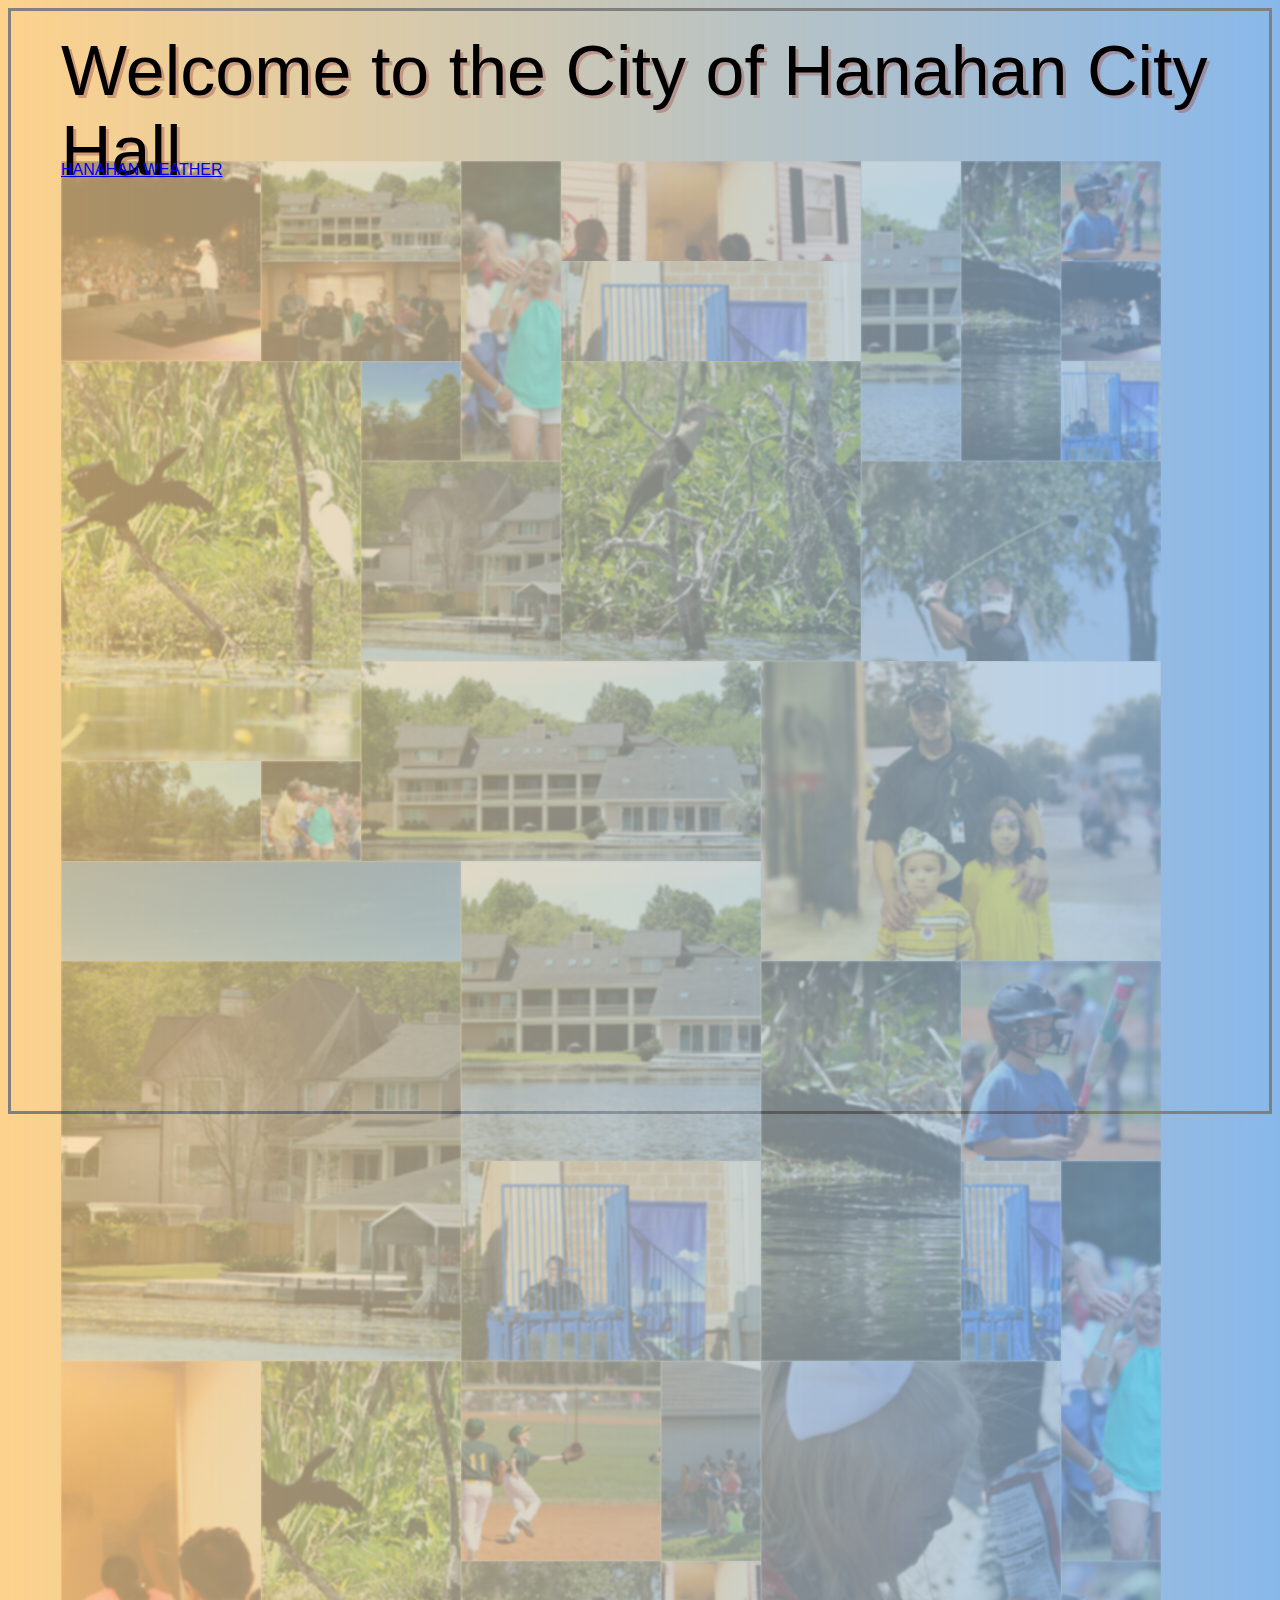
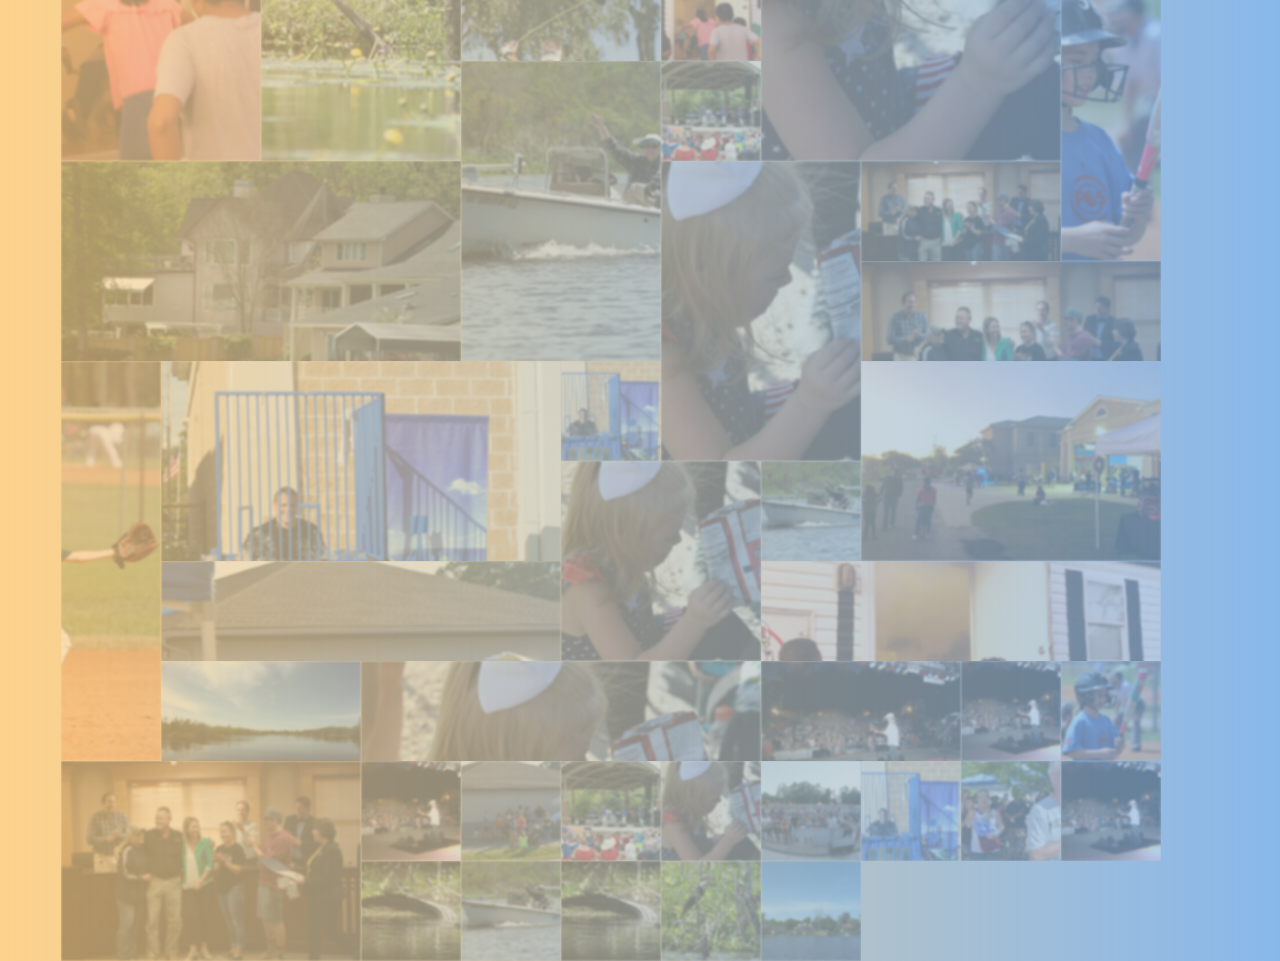
==== commit 2b61e442: "moved everything to refiles" ====
--- a/index.html
+++ b/index.html
@@ -5,8 +5,12 @@
     <meta charset="UTF-8">
     <meta name="viewport" content="width=device-width, initial-scale=1.0">
     <meta http-equiv="X-UA-Compatible" content="ie=edge">
+    <link href="style.css" rel="stylesheet" type="text/css">
+    <script src="http://www.google.com/jsapi" type="text/javascript"></script>
+    
+    <script src="http://www.google.com/uds/solutions/dynamicfeed/gfdynamicfeedcontrol.js" type="text/javascript"></script>
     <title>CSS Grid Image Gallery!</title>
-    <link rel="stylesheet" href="news_scroll.css" type="text/css">
+        
 
 </head>
 
@@ -21,13 +25,26 @@
         </div>
 
     </div>
-    <div class="box">
+    <!-- <div class="box">
         <h3>News and Events</h3>
         <br>
         <marquee scrollamount="2" direction="up">
             <script src="//rss.bloople.net/?url=http%3A%2F%2Ffeeds.foxnews.com%2Ffoxnews%2Flatest&showtitle=false&type=js"></script>
         </marquee>
+    </div> -->
+    <div class="weather">
+        <a class="weatherwidget-io" href="https://forecast7.com/en/32d93n80d00/hanahan/?unit=us" data-label_1="HANAHAN" data-label_2="WEATHER" data-theme="original" >HANAHAN WEATHER</a>
+        <script>
+            !function(d,s,id){var js,fjs=d.getElementsByTagName(s)[0];if(!d.getElementById(id)){js=d.createElement(s);js.id=id;js.src='https://weatherwidget.io/js/widget.min.js';fjs.parentNode.insertBefore(js,fjs);}}(document,'script','weatherwidget-io-js');
+            </script>
+
     </div>
+    <div class="news2">
+        <div class="feedgrabbr_widget" id="fgid_f9437ff810cfa8dd34cbb249c"></div>
+        <script>if (typeof (fg_widgets) === "undefined") fg_widgets = new Array(); fg_widgets.push("fgid_f9437ff810cfa8dd34cbb249c");</script>
+        <script async src="https://www.feedgrabbr.com/widget/fgwidget.js"></script>
+    </div>
+        
     <section class="gallery">
 
     </section>
@@ -37,177 +54,7 @@
     Each feed item title is displayed in a <h4> tag with class feed-item-title.
     Each feed item description is displayed in a <p> tag with class feed-item-desc. */ -->
 
-    <style>
-        * {
-            box-sizing: border-box;
-        }
-        .box {
-            height: 500px;
-            width: 400px;
-            float: right;
-            z-index: 3;
-            grid-row-start:2;
-            grid-row-end:auto;
-            grid-column-start:1;
-            grid-column-end: 3;
-            line-height: 1.5;
-        }
-        body {
-            display: grid;
-            grid-template-rows: 100 px 100 px 100 px;
-            padding: 50px;
-            font-family: sans-serif;
-            background: linear-gradient(to right, #bada55, #6D47D9);
-        }
-
-        h1,
-        h2,
-        
-        
-        h5,
-        h6 {
-            margin: 0 0 5px 0;
-        }
-        h3 {
-            font-size: largest;
-            text-align: center;
-            text-shadow: limegreen 3px 3px;
-            margin: 0 0 5px 0;
-        }
-        .feed-item-title {
-            text-align: center;
-            text-shadow:grey 2px 2px;
-            margin: 0 0 5px 0;
-
-        }
-        p {
-            margin: 0 0 20px 0;
-        }
-
-        .close {
-            background: none;
-            color: black;
-            border: 0;
-        }
-
-        .gallery {
-            display: grid;
-            grid-row-start: 2;
-            grid-column-start: 1;
-            grid-template-columns: repeat(auto-fill, 100px);
-            grid-template-rows: 1fr;
-            grid-auto-rows: 100px;
-            grid-auto-flow: dense;
-            z-index: 2;
-        }
-
-        .item {
-            display: grid;
-            grid-template-columns: 1;
-            grid-template-rows: 1;
-            overflow: hidden;
-        }
-
-        .item img {
-            grid-column: 1 / -1;
-            grid-row: 1 / -1;
-            width: 100%;
-            height: 100%;
-            object-fit: cover;
-            opacity: 0.3;
-            filter: blur(1px);
-        }
-
-        .item__overlay {
-            background-color: #ffc60032;
-            grid-column: 1 / -1;
-            grid-row: 1 / -1;
-            position: relative;
-            display: grid;
-            justify-items: center;
-            align-items: center;
-            transition: 0.2s;
-            transform: translateY(100%);
-        }
-
-        .item__overlay button {
-            background: none;
-            border: 2px solid white;
-            color: white;
-            text-transform: uppercase;
-            background: rgba(0, 0, 0, 0.1);
-            padding: 5px;
-        }
-
-        .item:hover .item__overlay {
-            transform: translateY(0);
-        }
-
-        .item.v2 {
-            grid-row: span 2;
-        }
-
-        .item.v3 {
-            grid-row: span 3;
-        }
-
-        .item.v4 {
-            grid-row: span 4;
-        }
-
-        .item.h2 {
-            grid-column: span 2;
-        }
-
-        .item.h3 {
-            grid-column: span 3;
-        }
-
-        .item.h4 {
-            grid-column: span 4;
-        }
-
-        .overlay {
-            position: fixed;
-            background: rgba(0, 0, 0, 0.7);
-            top: 0;
-            right: 0;
-            bottom: 0;
-            left: 0;
-            display: none;
-            z-index: 2;
-        }
-
-        .overlay.open {
-            display: grid;
-            align-self: center;
-            justify-items: center;
-        }
-
-        .overlay-inner {
-            background: white;
-            width: 700px;
-            padding: 20px;
-        }
-
-        .overlay img {
-            width: 100%;
-        }
-
-        .welcome {
-            
-            grid-row-start: 1;
-            grid-column-start: 1;
-            grid-template-columns: 1fr;
-            column-span: 1 / -1;
-            font-size: 80px;
-            font-family:serif;
-            align-self: center;
-            justify-items: center;
-        }
-
-        
-    </style>
+    
 
     <script>
         const gallery = document.querySelector('.gallery');
@@ -276,6 +123,30 @@
 
         overlayClose.addEventListener('click', close);
     </script>
+    <!-- <script type="text/javascript">
+
+        function loadFeedControl() {
+      
+          var feed  = "http://www.npr.org/rss/rss.php?id=1004";
+      
+          var fg = new GFdynamicFeedControl(feed, "feedControl");
+      
+        }
+      
+        /**
+      
+         * Use google.load() to load the AJAX Feeds API
+      
+         * Use google.setOnLoadCallback() to call loadFeedControl once the page loads
+      
+         */
+      
+        google.load("feeds", "1");
+      
+        google.setOnLoadCallback(loadFeedControl);
+      
+      </script> -->
+    
 </body>
 
 </html>--- a/style.css
+++ b/style.css
@@ -0,0 +1,197 @@
+<style>
+        * {
+            box-sizing: border-box;
+        }
+        .weather {
+            grid-row-start: 2;
+            grid-column-start: 1;
+            position:relative ;
+            z-index: 3;
+        }
+        .box {
+            height: 800px;
+            width: 400px;
+            float: right;
+            z-index: 3;
+            grid-row-start:3;
+            grid-row-end:6;
+            grid-column-start:1;
+            grid-column-end: 3;
+            line-height: 1.5;
+        }
+        body {
+            display: grid;
+            grid-template-rows: 100px 100px 100px 100px 100px 100px 100px 100px 100px 100px;
+            padding: 50px;
+            font-family: sans-serif;
+            background: linear-gradient(to right, #fc9d0375, #88b8eb);
+            border: grey solid 3px;
+        }
+
+        h1,
+        h2,
+        
+        
+        h5,
+        h6 {
+            margin: 0 0 5px 0;
+        }
+        h3 {
+            font-size: largest;
+            text-align: center;
+            text-shadow: 3px 3px #a55a5575;
+            margin: 0 0 5px 0;
+        }
+        .feed-item-title {
+            text-align: center;
+            text-shadow:grey 2px 2px;
+            margin: 0 0 5px 0;
+
+        }
+        p {
+            margin: 0 0 20px 0;
+        }
+
+        .close {
+            background: none;
+            color: black;
+            border: 0;
+        }
+
+        .gallery {
+            display: grid;
+            grid-row-start: 2;
+            grid-column-start: 1;
+            grid-template-columns: repeat(auto-fill, 100px);
+            grid-template-rows: 1fr;
+            grid-auto-rows: 100px;
+            grid-auto-flow: dense;
+            z-index: 0;
+        }
+
+        .item {
+            display: grid;
+            grid-template-columns: 1;
+            grid-template-rows: 1;
+            overflow: hidden;
+        }
+
+        .item img {
+            grid-column: 1 / -1;
+            grid-row: 1 / -1;
+            width: 100%;
+            height: 100%;
+            object-fit: cover;
+            opacity: 0.3;
+            filter: blur(1px);
+        }
+
+        .item__overlay {
+            background-color: #ece5cb32;
+            grid-column: 1 / -1;
+            grid-row: 1 / -1;
+            position: relative;
+            display: grid;
+            justify-items: center;
+            align-items: center;
+            transition: 0.2s;
+            transform: translateY(100%);
+        }
+
+        .item__overlay button {
+            background: none;
+            border: 2px solid white;
+            color: white;
+            text-transform: uppercase;
+            background: rgba(0, 0, 0, 0.1);
+            padding: 5px;
+        } */
+
+        .item:hover .item__overlay {
+            transform: translateY(0);
+        }
+
+        .item.v2 {
+            grid-row: span 2;
+        }
+
+        .item.v3 {
+            grid-row: span 3;
+        }
+
+        .item.v4 {
+            grid-row: span 4;
+        }
+
+        .item.h2 {
+            grid-column: span 2;
+        }
+
+        .item.h3 {
+            grid-column: span 3;
+        }
+
+        .item.h4 {
+            grid-column: span 4;
+        }
+
+        .overlay {
+            position: fixed;
+            background: rgba(0, 0, 0, 0.5);
+            top: 0;
+            right: 0;
+            bottom: 0;
+            left: 0;
+            display: none;
+            z-index: 0;
+        }
+
+        .overlay.open {
+            display: grid;
+            align-self: center;
+            justify-items: center;
+        }
+
+        .overlay-inner {
+            background: white;
+            width: 700px;
+            padding: 20px;
+        }
+
+        .overlay img {
+            width: 100%;
+        }
+
+        .welcome {
+            position: relative;
+            z-index: 1;
+            grid-row-start: 1;
+            grid-column-start: 1;
+            grid-template-columns: 1fr;
+            column-span: 1 / -1;
+            font-size: 70px;
+            font-family:Arial, Helvetica, sans-serif;
+            align-self: center;
+            justify-items: center;
+            text-shadow: 3px 3px #a55a5575;
+        }
+        .news{
+            position: relative;
+            z-index: 3;
+        }
+        .feedgrabber_widget{
+            height: 800px;
+            float: right;
+            display: grid;
+            position: relative;
+            z-index: 1;
+            grid-column-start:1;
+            grid-column-end: 2;
+            grid-row-start: 3;
+            grid-row-end: 6;
+            background-color: transparent;
+            line-height: 1.5;
+            align-items: left;
+        }
+        
+    </style>
